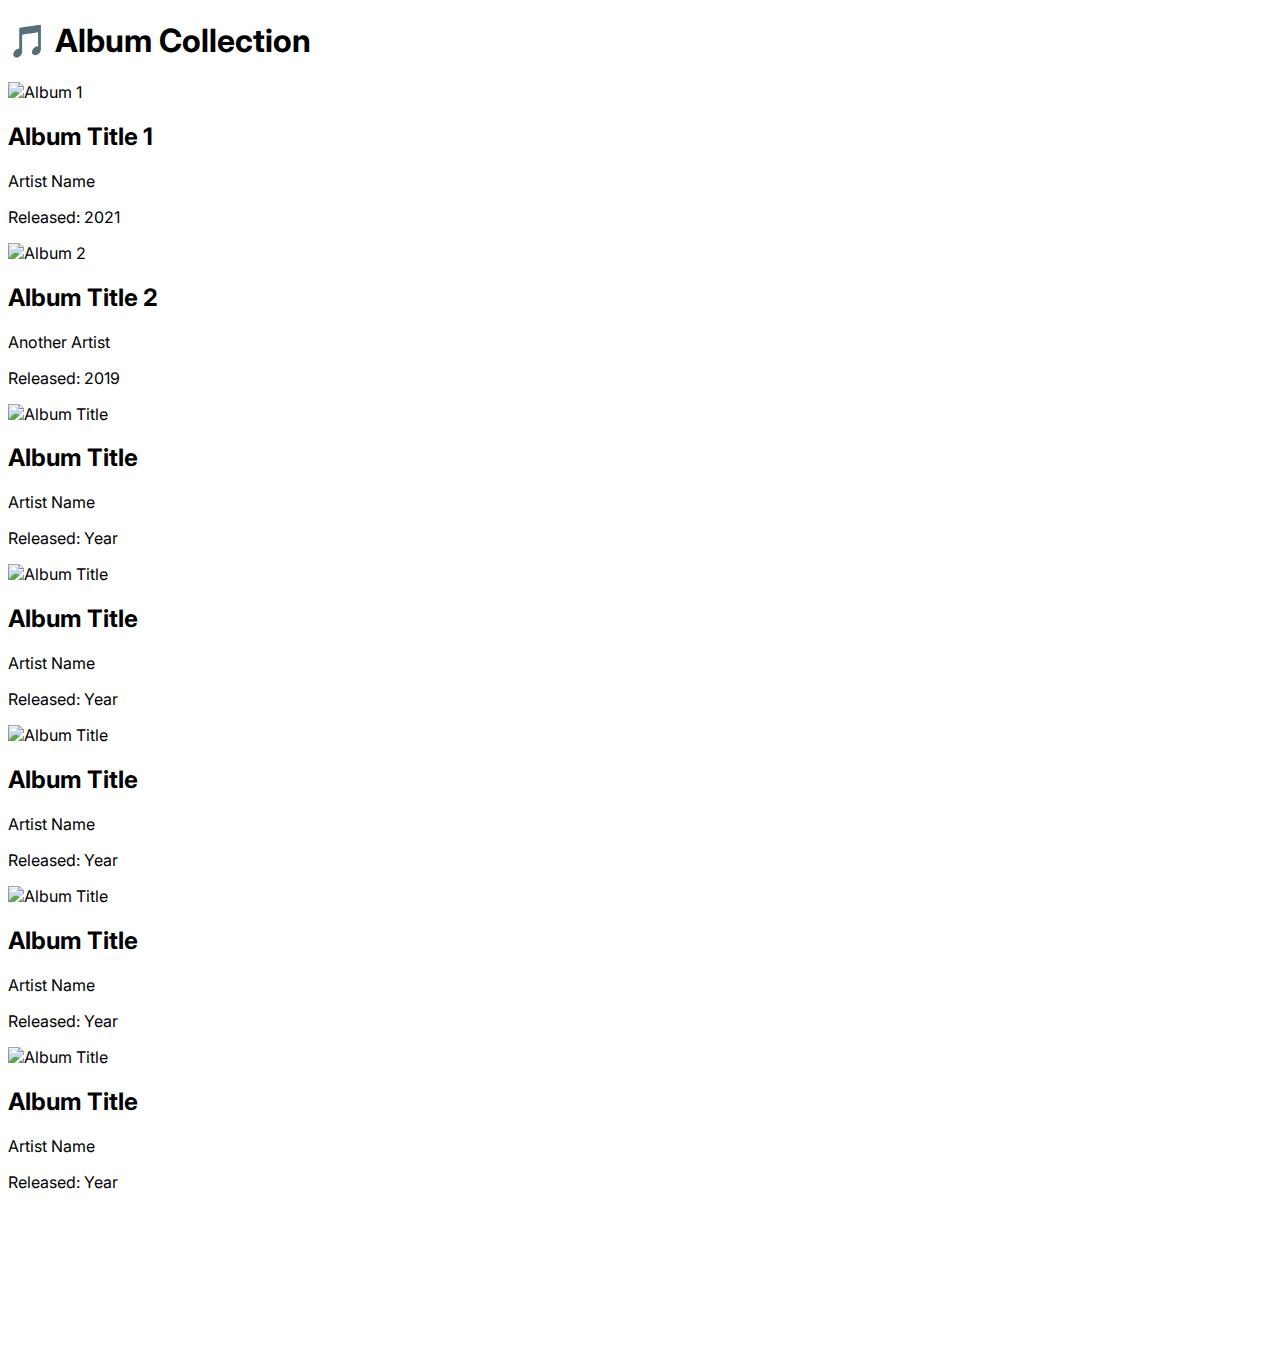
==== Test.html @ 1439132e "." ====
<!DOCTYPE html>
<html lang="en">
<head>
  <meta charset="UTF-8" />
  <meta name="viewport" content="width=device-width, initial-scale=1.0" />
  <title>Apple-Inspired Album Grid</title>
  <script src="https://cdn.tailwindcss.com"></script>
  <style>
    @import url('https://fonts.googleapis.com/css2?family=Inter:wght@400;600&display=swap');
    body {
      font-family: 'Inter', sans-serif;
    }
  </style>

  <style>


    
    /* Importing a clean, modern font similar to Apple's SF Pro */
    @import url('https://fonts.googleapis.com/css2?family=Inter:wght@400;600&display=swap');

    body {
      font-family: 'Inter', sans-serif;
    }

    /* Smooth hover effect for album cards */
    .album-card:hover .overlay {
      opacity: 1;
    }
  </style>
</head>
<body class="bg-white text-gray-900 min-h-screen flex flex-col items-center p-6">

  <h1 class="text-4xl font-semibold mb-10">🎵 Album Collection</h1>

  <div class="grid grid-cols-1 sm:grid-cols-2 md:grid-cols-3 lg:grid-cols-4 gap-8 w-full max-w-7xl">

    <!-- Album Card -->
    <div class="relative album-card rounded-xl overflow-hidden shadow-md transition-transform duration-300 hover:scale-105">
      <img src="https://via.placeholder.com/500x500.png?text=Album+1" alt="Album 1" class="w-full h-auto object-cover">
      <div class="overlay absolute inset-0 bg-white bg-opacity-90 opacity-0 transition-opacity duration-300 flex flex-col justify-center items-center text-center p-4">
        <h2 class="text-xl font-semibold mb-1">Album Title 1</h2>
        <p class="text-sm text-gray-700">Artist Name</p>
        <p class="text-xs text-gray-500 mt-1">Released: 2021</p>
      </div>
    </div>

    <!-- Repeat the above block for more albums -->
    <div class="relative album-card rounded-xl overflow-hidden shadow-md transition-transform duration-300 hover:scale-105">
      <img src="https://via.placeholder.com/500x500.png?text=Album+2" alt="Album 2" class="w-full h-auto object-cover">
      <div class="overlay absolute inset-0 bg-white bg-opacity-90 opacity-0 transition-opacity duration-300 flex flex-col justify-center items-center text-center p-4">
        <h2 class="text-xl font-semibold mb-1">Album Title 2</h2>
        <p class="text-sm text-gray-700">Another Artist</p>
        <p class="text-xs text-gray-500 mt-1">Released: 2019</p>
      </div>
    </div>


    <div class="relative group rounded-xl overflow-hidden shadow-md transition-transform duration-300 hover:scale-105">
        <img src="ALBUM_COVER_URL" alt="Album Title" class="w-full h-auto object-cover">
        <div class="absolute inset-0 bg-white bg-opacity-90 opacity-0 group-hover:opacity-100 transition-opacity duration-300 flex flex-col justify-center items-center text-center p-4">
          <h2 class="text-xl font-semibold mb-1">Album Title</h2>
          <p class="text-sm text-gray-700">Artist Name</p>
          <p class="text-xs text-gray-500 mt-1">Released: Year</p>
        </div>
      </div>


      <div class="relative group rounded-xl overflow-hidden shadow-md transition-transform duration-300 hover:scale-105">
        <img src="ALBUM_COVER_URL" alt="Album Title" class="w-full h-auto object-cover">
        <div class="absolute inset-0 bg-white bg-opacity-90 opacity-0 group-hover:opacity-100 transition-opacity duration-300 flex flex-col justify-center items-center text-center p-4">
          <h2 class="text-xl font-semibold mb-1">Album Title</h2>
          <p class="text-sm text-gray-700">Artist Name</p>
          <p class="text-xs text-gray-500 mt-1">Released: Year</p>
        </div>
      </div>



      <div class="relative group rounded-xl overflow-hidden shadow-md transition-transform duration-300 hover:scale-105">
        <img src="ALBUM_COVER_URL" alt="Album Title" class="w-full h-auto object-cover">
        <div class="absolute inset-0 bg-white bg-opacity-90 opacity-0 group-hover:opacity-100 transition-opacity duration-300 flex flex-col justify-center items-center text-center p-4">
          <h2 class="text-xl font-semibold mb-1">Album Title</h2>
          <p class="text-sm text-gray-700">Artist Name</p>
          <p class="text-xs text-gray-500 mt-1">Released: Year</p>
        </div>
      </div>


      <div class="relative group rounded-xl overflow-hidden shadow-md transition-transform duration-300 hover:scale-105">
        <img src="ALBUM_COVER_URL" alt="Album Title" class="w-full h-auto object-cover">
        <div class="absolute inset-0 bg-white bg-opacity-90 opacity-0 group-hover:opacity-100 transition-opacity duration-300 flex flex-col justify-center items-center text-center p-4">
          <h2 class="text-xl font-semibold mb-1">Album Title</h2>
          <p class="text-sm text-gray-700">Artist Name</p>
          <p class="text-xs text-gray-500 mt-1">Released: Year</p>
        </div>
      </div>


      <div class="relative group rounded-xl overflow-hidden shadow-md transition-transform duration-300 hover:scale-105">
        <img src="ALBUM_COVER_URL" alt="Album Title" class="w-full h-auto object-cover">
        <div class="absolute inset-0 bg-white bg-opacity-90 opacity-0 group-hover:opacity-100 transition-opacity duration-300 flex flex-col justify-center items-center text-center p-4">
          <h2 class="text-xl font-semibold mb-1">Album Title</h2>
          <p class="text-sm text-gray-700">Artist Name</p>
          <p class="text-xs text-gray-500 mt-1">Released: Year</p>
        </div>
      </div>

      <!DOCTYPE html>
<html lang="en">
<head>
  <meta charset="UTF-8" />
  <meta name="viewport" content="width=device-width, initial-scale=1.0"/>
  <title>3D Album Grid</title>
  <link rel="stylesheet" href="style.css" />
</head>
<body>
  <canvas id="three-canvas"></canvas>

  <!-- Include Three.js and GSAP via CDN -->
  <script src="https://cdnjs.cloudflare.com/ajax/libs/three.js/r152/three.min.js"></script>
  <script src="https://cdnjs.cloudflare.com/ajax/libs/gsap/3.12.2/gsap.min.js"></script>
  <script src="https://cdnjs.cloudflare.com/ajax/libs/gsap/3.12.2/ScrollTrigger.min.js"></script>
  <script src="script.js"></script>
</body>
</html>

    <!-- Add more album cards as needed -->

  </div>
</body>
</html>
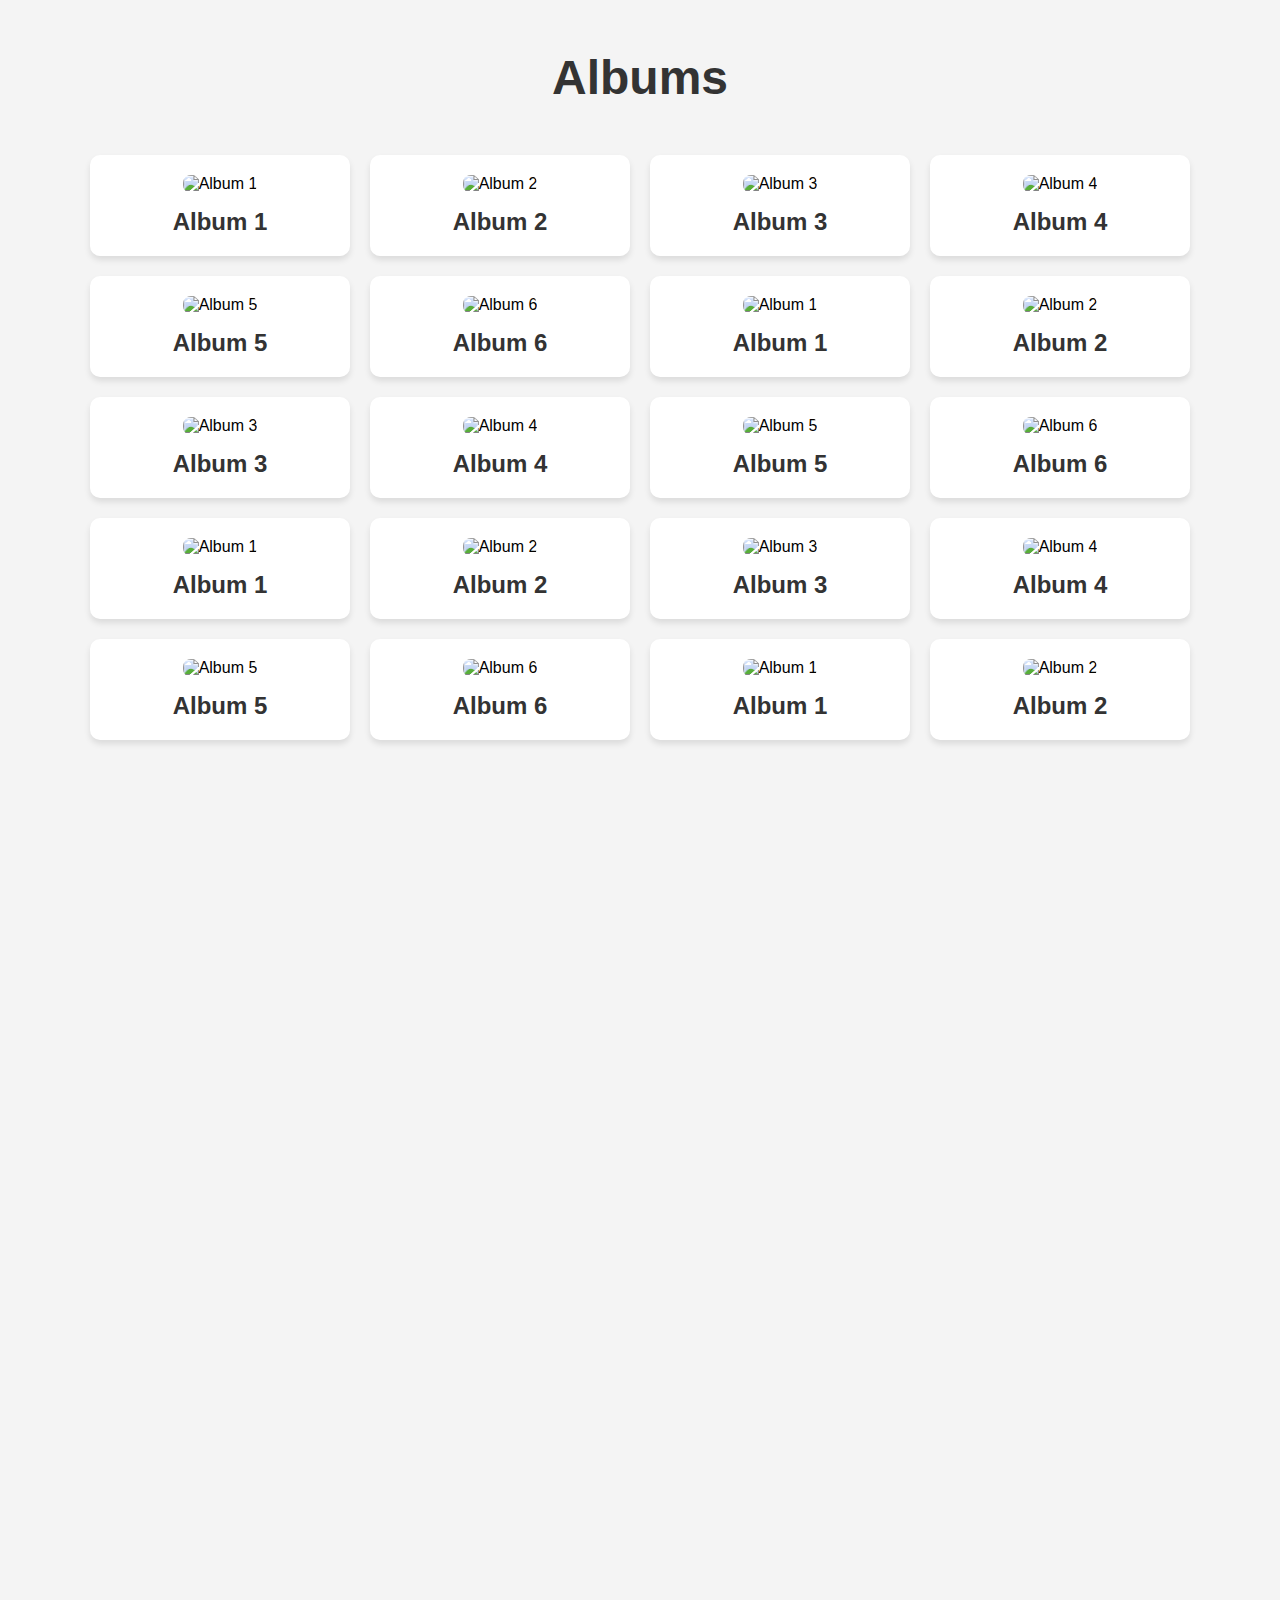
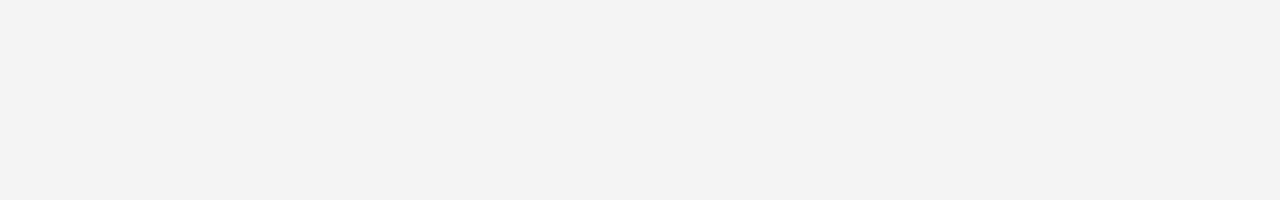
==== commit cedb7b5b: "push" ====
--- a/Test.html
+++ b/Test.html
@@ -1,132 +1,118 @@
 <!DOCTYPE html>
 <html lang="en">
 <head>
-  <meta charset="UTF-8" />
-  <meta name="viewport" content="width=device-width, initial-scale=1.0" />
-  <title>Apple-Inspired Album Grid</title>
-  <script src="https://cdn.tailwindcss.com"></script>
-  <style>
-    @import url('https://fonts.googleapis.com/css2?family=Inter:wght@400;600&display=swap');
-    body {
-      font-family: 'Inter', sans-serif;
-    }
-  </style>
+    <meta charset="UTF-8">
+    <meta name="viewport" content="width=device-width, initial-scale=1.0">
+    <title>Album Grid</title>
+    <link rel="stylesheet" href="styles.css">
+</head>
+<body>
 
-  <style>
+    <div class="container">
+        <h1 class="heading">Albums</h1>
+        <div class="album-grid">
+            <!-- Repeat this for more items -->
+            <div class="album-box">
+                <img src="https://via.placeholder.com/250" alt="Album 1">
+                <h2>Album 1</h2>
+            </div>
+            <div class="album-box">
+                <img src="https://via.placeholder.com/250" alt="Album 2">
+                <h2>Album 2</h2>
+            </div>
+            <div class="album-box">
+                <img src="https://via.placeholder.com/250" alt="Album 3">
+                <h2>Album 3</h2>
+            </div>
+            <div class="album-box">
+                <img src="https://via.placeholder.com/250" alt="Album 4">
+                <h2>Album 4</h2>
+            </div>
+            <div class="album-box">
+                <img src="https://via.placeholder.com/250" alt="Album 5">
+                <h2>Album 5</h2>
+            </div>
+            <div class="album-box">
+                <img src="https://via.placeholder.com/250" alt="Album 6">
+                <h2>Album 6</h2>
+            </div>
 
-
-    
-    /* Importing a clean, modern font similar to Apple's SF Pro */
-    @import url('https://fonts.googleapis.com/css2?family=Inter:wght@400;600&display=swap');
-
-    body {
-      font-family: 'Inter', sans-serif;
-    }
-
-    /* Smooth hover effect for album cards */
-    .album-card:hover .overlay {
-      opacity: 1;
-    }
-  </style>
-</head>
-<body class="bg-white text-gray-900 min-h-screen flex flex-col items-center p-6">
-
-  <h1 class="text-4xl font-semibold mb-10">🎵 Album Collection</h1>
-
-  <div class="grid grid-cols-1 sm:grid-cols-2 md:grid-cols-3 lg:grid-cols-4 gap-8 w-full max-w-7xl">
-
-    <!-- Album Card -->
-    <div class="relative album-card rounded-xl overflow-hidden shadow-md transition-transform duration-300 hover:scale-105">
-      <img src="https://via.placeholder.com/500x500.png?text=Album+1" alt="Album 1" class="w-full h-auto object-cover">
-      <div class="overlay absolute inset-0 bg-white bg-opacity-90 opacity-0 transition-opacity duration-300 flex flex-col justify-center items-center text-center p-4">
-        <h2 class="text-xl font-semibold mb-1">Album Title 1</h2>
-        <p class="text-sm text-gray-700">Artist Name</p>
-        <p class="text-xs text-gray-500 mt-1">Released: 2021</p>
-      </div>
+            <div class="album-box">
+                <img src="https://via.placeholder.com/250" alt="Album 1">
+                <h2>Album 1</h2>
+            </div>
+            <div class="album-box">
+                <img src="https://via.placeholder.com/250" alt="Album 2">
+                <h2>Album 2</h2>
+            </div>
+            <div class="album-box">
+                <img src="https://via.placeholder.com/250" alt="Album 3">
+                <h2>Album 3</h2>
+            </div>
+            <div class="album-box">
+                <img src="https://via.placeholder.com/250" alt="Album 4">
+                <h2>Album 4</h2>
+            </div>
+            <div class="album-box">
+                <img src="https://via.placeholder.com/250" alt="Album 5">
+                <h2>Album 5</h2>
+            </div>
+            <div class="album-box">
+                <img src="https://via.placeholder.com/250" alt="Album 6">
+                <h2>Album 6</h2>
+            </div>
+            <div class="album-box">
+                <img src="https://via.placeholder.com/250" alt="Album 1">
+                <h2>Album 1</h2>
+            </div>
+            <div class="album-box">
+                <img src="https://via.placeholder.com/250" alt="Album 2">
+                <h2>Album 2</h2>
+            </div>
+            <div class="album-box">
+                <img src="https://via.placeholder.com/250" alt="Album 3">
+                <h2>Album 3</h2>
+            </div>
+            <div class="album-box">
+                <img src="https://via.placeholder.com/250" alt="Album 4">
+                <h2>Album 4</h2>
+            </div>
+            <div class="album-box">
+                <img src="https://via.placeholder.com/250" alt="Album 5">
+                <h2>Album 5</h2>
+            </div>
+            <div class="album-box">
+                <img src="https://via.placeholder.com/250" alt="Album 6">
+                <h2>Album 6</h2>
+            </div>
+            <div class="album-box">
+                <img src="https://via.placeholder.com/250" alt="Album 1">
+                <h2>Album 1</h2>
+            </div>
+            <div class="album-box">
+                <img src="https://via.placeholder.com/250" alt="Album 2">
+                <h2>Album 2</h2>
+            </div>
+            <div class="album-box">
+                <img src="https://via.placeholder.com/250" alt="Album 3">
+                <h2>Album 3</h2>
+            </div>
+            <div class="album-box">
+                <img src="https://via.placeholder.com/250" alt="Album 4">
+                <h2>Album 4</h2>
+            </div>
+            <div class="album-box">
+                <img src="https://via.placeholder.com/250" alt="Album 5">
+                <h2>Album 5</h2>
+            </div>
+            <div class="album-box">
+                <img src="https://via.placeholder.com/250" alt="Album 6">
+                <h2>Album 6</h2>
+            </div>
+            <!-- More album boxes here -->
+        </div>
     </div>
 
-    <!-- Repeat the above block for more albums -->
-    <div class="relative album-card rounded-xl overflow-hidden shadow-md transition-transform duration-300 hover:scale-105">
-      <img src="https://via.placeholder.com/500x500.png?text=Album+2" alt="Album 2" class="w-full h-auto object-cover">
-      <div class="overlay absolute inset-0 bg-white bg-opacity-90 opacity-0 transition-opacity duration-300 flex flex-col justify-center items-center text-center p-4">
-        <h2 class="text-xl font-semibold mb-1">Album Title 2</h2>
-        <p class="text-sm text-gray-700">Another Artist</p>
-        <p class="text-xs text-gray-500 mt-1">Released: 2019</p>
-      </div>
-    </div>
-
-
-    <div class="relative group rounded-xl overflow-hidden shadow-md transition-transform duration-300 hover:scale-105">
-        <img src="ALBUM_COVER_URL" alt="Album Title" class="w-full h-auto object-cover">
-        <div class="absolute inset-0 bg-white bg-opacity-90 opacity-0 group-hover:opacity-100 transition-opacity duration-300 flex flex-col justify-center items-center text-center p-4">
-          <h2 class="text-xl font-semibold mb-1">Album Title</h2>
-          <p class="text-sm text-gray-700">Artist Name</p>
-          <p class="text-xs text-gray-500 mt-1">Released: Year</p>
-        </div>
-      </div>
-
-
-      <div class="relative group rounded-xl overflow-hidden shadow-md transition-transform duration-300 hover:scale-105">
-        <img src="ALBUM_COVER_URL" alt="Album Title" class="w-full h-auto object-cover">
-        <div class="absolute inset-0 bg-white bg-opacity-90 opacity-0 group-hover:opacity-100 transition-opacity duration-300 flex flex-col justify-center items-center text-center p-4">
-          <h2 class="text-xl font-semibold mb-1">Album Title</h2>
-          <p class="text-sm text-gray-700">Artist Name</p>
-          <p class="text-xs text-gray-500 mt-1">Released: Year</p>
-        </div>
-      </div>
-
-
-
-      <div class="relative group rounded-xl overflow-hidden shadow-md transition-transform duration-300 hover:scale-105">
-        <img src="ALBUM_COVER_URL" alt="Album Title" class="w-full h-auto object-cover">
-        <div class="absolute inset-0 bg-white bg-opacity-90 opacity-0 group-hover:opacity-100 transition-opacity duration-300 flex flex-col justify-center items-center text-center p-4">
-          <h2 class="text-xl font-semibold mb-1">Album Title</h2>
-          <p class="text-sm text-gray-700">Artist Name</p>
-          <p class="text-xs text-gray-500 mt-1">Released: Year</p>
-        </div>
-      </div>
-
-
-      <div class="relative group rounded-xl overflow-hidden shadow-md transition-transform duration-300 hover:scale-105">
-        <img src="ALBUM_COVER_URL" alt="Album Title" class="w-full h-auto object-cover">
-        <div class="absolute inset-0 bg-white bg-opacity-90 opacity-0 group-hover:opacity-100 transition-opacity duration-300 flex flex-col justify-center items-center text-center p-4">
-          <h2 class="text-xl font-semibold mb-1">Album Title</h2>
-          <p class="text-sm text-gray-700">Artist Name</p>
-          <p class="text-xs text-gray-500 mt-1">Released: Year</p>
-        </div>
-      </div>
-
-
-      <div class="relative group rounded-xl overflow-hidden shadow-md transition-transform duration-300 hover:scale-105">
-        <img src="ALBUM_COVER_URL" alt="Album Title" class="w-full h-auto object-cover">
-        <div class="absolute inset-0 bg-white bg-opacity-90 opacity-0 group-hover:opacity-100 transition-opacity duration-300 flex flex-col justify-center items-center text-center p-4">
-          <h2 class="text-xl font-semibold mb-1">Album Title</h2>
-          <p class="text-sm text-gray-700">Artist Name</p>
-          <p class="text-xs text-gray-500 mt-1">Released: Year</p>
-        </div>
-      </div>
-
-      <!DOCTYPE html>
-<html lang="en">
-<head>
-  <meta charset="UTF-8" />
-  <meta name="viewport" content="width=device-width, initial-scale=1.0"/>
-  <title>3D Album Grid</title>
-  <link rel="stylesheet" href="style.css" />
-</head>
-<body>
-  <canvas id="three-canvas"></canvas>
-
-  <!-- Include Three.js and GSAP via CDN -->
-  <script src="https://cdnjs.cloudflare.com/ajax/libs/three.js/r152/three.min.js"></script>
-  <script src="https://cdnjs.cloudflare.com/ajax/libs/gsap/3.12.2/gsap.min.js"></script>
-  <script src="https://cdnjs.cloudflare.com/ajax/libs/gsap/3.12.2/ScrollTrigger.min.js"></script>
-  <script src="script.js"></script>
+    <script src="script.js"></script>
 </body>
 </html>
-
-    <!-- Add more album cards as needed -->
-
-  </div>
-</body>
-</html>--- a/styles.css
+++ b/styles.css
@@ -0,0 +1,64 @@
+* {
+    margin: 0;
+    padding: 0;
+    box-sizing: border-box;
+}
+
+body {
+    font-family: Arial, sans-serif;
+    background-color: #f4f4f4;
+    min-height: 200vh; /* Ensure page is tall enough to scroll */
+}
+
+.container {
+    max-width: 1200px;
+    margin: 0 auto;
+    padding: 50px;
+    text-align: center;
+}
+
+.heading {
+    font-size: 3rem;
+    color: #333;
+    margin-bottom: 30px;
+}
+
+.album-grid {
+    display: grid;
+    grid-template-columns: repeat(auto-fill, minmax(250px, 1fr));
+    gap: 20px;
+    margin-top: 50px;
+}
+
+.album-box {
+    background-color: white;
+    padding: 20px;
+    border-radius: 10px;
+    box-shadow: 0 4px 6px rgba(0, 0, 0, 0.1);
+    transition: transform 0.3s ease, box-shadow 0.3s ease;
+    text-align: center;
+    opacity: 0; /* Initially hidden */
+    transform: translateY(50px); /* Start slightly below */
+}
+
+.album-box.show {
+    opacity: 1; /* Fade in */
+    transform: translateY(0); /* Move to normal position */
+}
+
+.album-box:hover {
+    transform: translateY(-10px);
+    box-shadow: 0 8px 12px rgba(0, 0, 0, 0.2);
+}
+
+.album-box img {
+    width: 100%;
+    height: auto;
+    border-radius: 8px;
+    margin-bottom: 15px;
+}
+
+.album-box h2 {
+    font-size: 1.5rem;
+    color: #333;
+}
